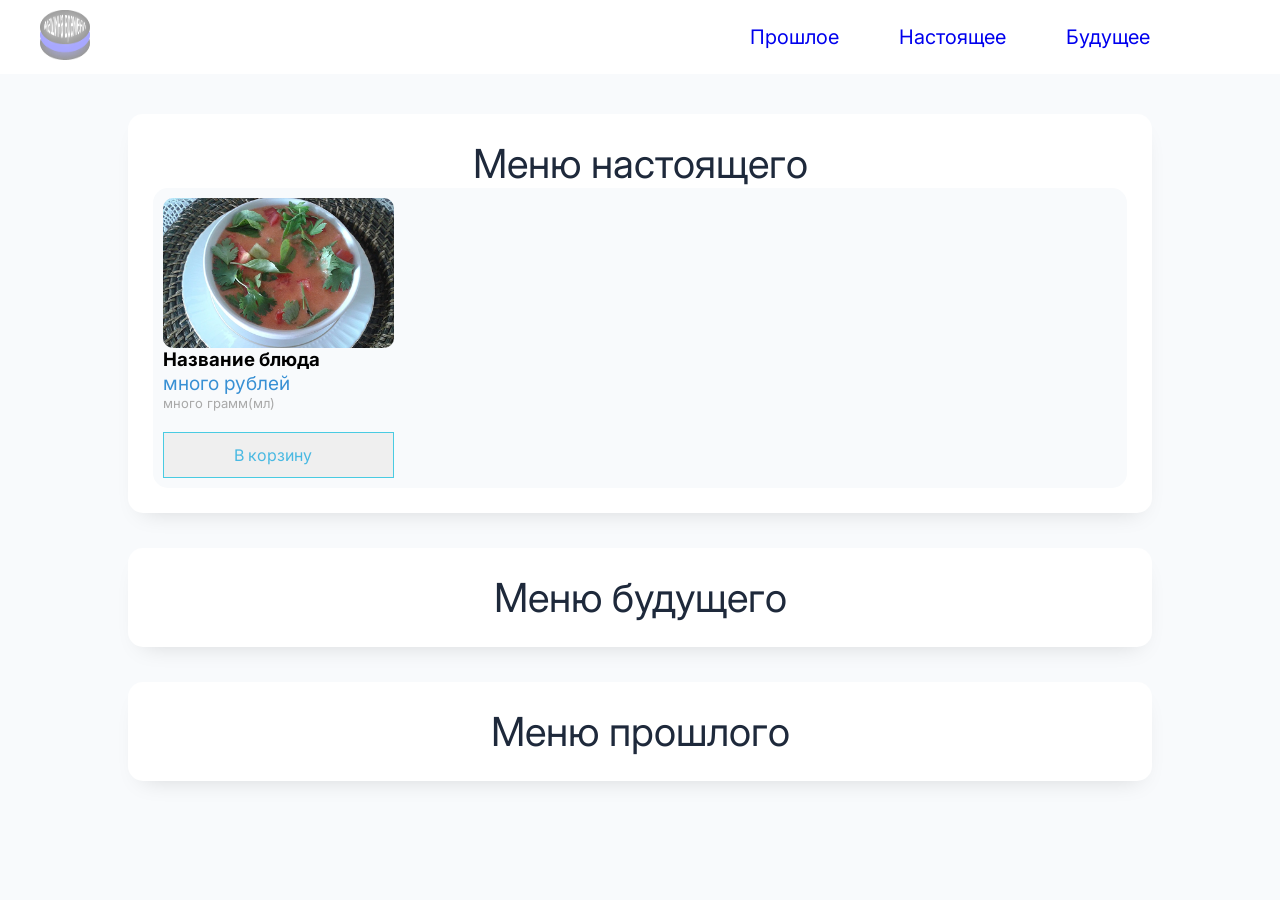
==== index.html @ 4ae55a52 "Карточка блюда" ====
<!DOCTYPE html>
<html lang="en">
<head>
    <meta charset="UTF-8">
    <meta name="viewport" content="width=device-width, initial-scale=1.0">
    <link rel="stylesheet" href="https://cdnjs.cloudflare.com/ajax/libs/font-awesome/6.5.0/css/all.min.css">
    <link href="https://fonts.googleapis.com/css2?family=Inter:wght@400;500;600;700&display=swap" rel="stylesheet">
    <link rel="stylesheet" href="./static/styles/style.css">
    <title>Машина Времени</title>
</head>
<body>
    <header>
        <a href="./index.html">
            <img src="./static/images/LogoSite.png" alt="Логотип" class="logo">
            <div class="links">
                <a class="header_link" href="#past_menu">Прошлое</a>
                <a class="header_link" href="#present_menu">Настоящее</a>
                <a class="header_link" href="#future_menu">Будущее</a>
                <a class="header_link" href="">
                    <i class="fa-solid fa-cart"></i>
                </a>
            </div>
        </a>
    </header>
    <div class="container">
        <div id="present_menu" class="menu">
            <span class="menu_name">Меню настоящего</span>
            <div class="dishes_list_past">
                <div class="dish_item">
                    <div class="dish">
                        <img src="./static/images/tut.png" alt="" class="dish_img">
                        <h3 class="dish_title">Название блюда</h3>
                        <p class="dish_price">много рублей</p>
                        <p class="dish_weight">много грамм(мл)</p>
                        <button class="dish_button">В корзину</button>
                    </div>
                </div>
            </div>
        </div>

        <div id="future_menu" class="menu">
            <span class="menu_name">Меню будущего</span>
            <div class="dishes_list_present">

            </div>
        </div>

        <div id="past_menu" class="menu">
            <span class="menu_name">Меню прошлого</span>
            <div class="dishes_list_future">

            </div>
        </div>
    </div>
    <script src="./static/scripts/script.js"></script>
</body>
</html>
---- static/styles/style.css ----
* {
    text-decoration: none;
    margin: 0;
    padding: 0;
    box-sizing: border-box;
    font-family: 'Inter', 'Segoe UI', Tahoma, Geneva, Verdana, sans-serif;
}

body {
    --bg: #f8fafc;
    --bg-2: #ffffff;
    --text: #1e293b;
    --text-2: #64748b;
    --text-3: #4f6280;
    --border-color: #cbd5e1;
    --accent: #50529c;
    --accent-hover: #f0f0ff;
    background-color: var(--bg);
}

header {
    background-color: var(--bg-2);
    display: flex;
    padding: 10px 40px 10px 40px;
    flex-direction: row;
    justify-content: space-between;
    text-align: center;
    align-items: center;
    margin-bottom: 40px;
}

.header_link{
    margin-right: 30px;
}


.logo {
    height: 50px;
    width: 50px;
    border-radius: 12px;
}

.links {
    display: flex;
    gap: 30px;
    color: var(--accent);
    font-size: 20px;
    transition: transform 0.5s ease;
}

.links>a:hover {
    transform: translateY(-2.5px);
}

.container {
    display: flex;
    gap: 35px;
    flex-direction: column;
}

.menu {
    display: flex;
    flex-direction: column;
    border: 0;
    border-radius: 15px;
    background-color: var(--bg-2);
    padding: 25px;
    width: 80%;
    align-self: center;
    box-shadow: 1px 11px 25px -14px rgba(0, 0, 0, 0.17);
}

.menu_name {
    font-size: 40px;
    color: var(--text);
    text-align: center;
    align-self: center;
    justify-self: center;
}

.dish_item {
    display: flex;
    flex-direction: row;
    height: 300px;
    background-color: var(--bg);
    padding: 10px;
    border: 0;
    border-radius: 15px;

}

.dish{
    display: flex;
    flex-direction: column;
}

.dish_img {
    border: 0;
    border-radius: 10px;
    object-fit: contain;
    height: 150px;
    width: auto;
}

.dish_price {
    display: flex;
    flex-direction: row;
    justify-content: space-between;
    color: rgb(56, 144, 212);
    font-size: larger;
}

.dish_weight {
    display: flex;
    flex-direction: row;
    justify-content: space-between;
    color: darkgrey;
    font-size: small;
}

.dish_button{
    display: -webkit-box;
    display: -ms-flexbox;
    display: flex;
    border: 1px solid #49cbe2;
    padding: 10px 28px;
    font-weight: 400;
    font-size: 16px;
    text-align: center;
    line-height: 150%;
    color: #49b9e2;
    -webkit-transition: .3s;
    transition: .3s;
    margin-top: auto;
    padding: 10px 70px;
    cursor: pointer
}
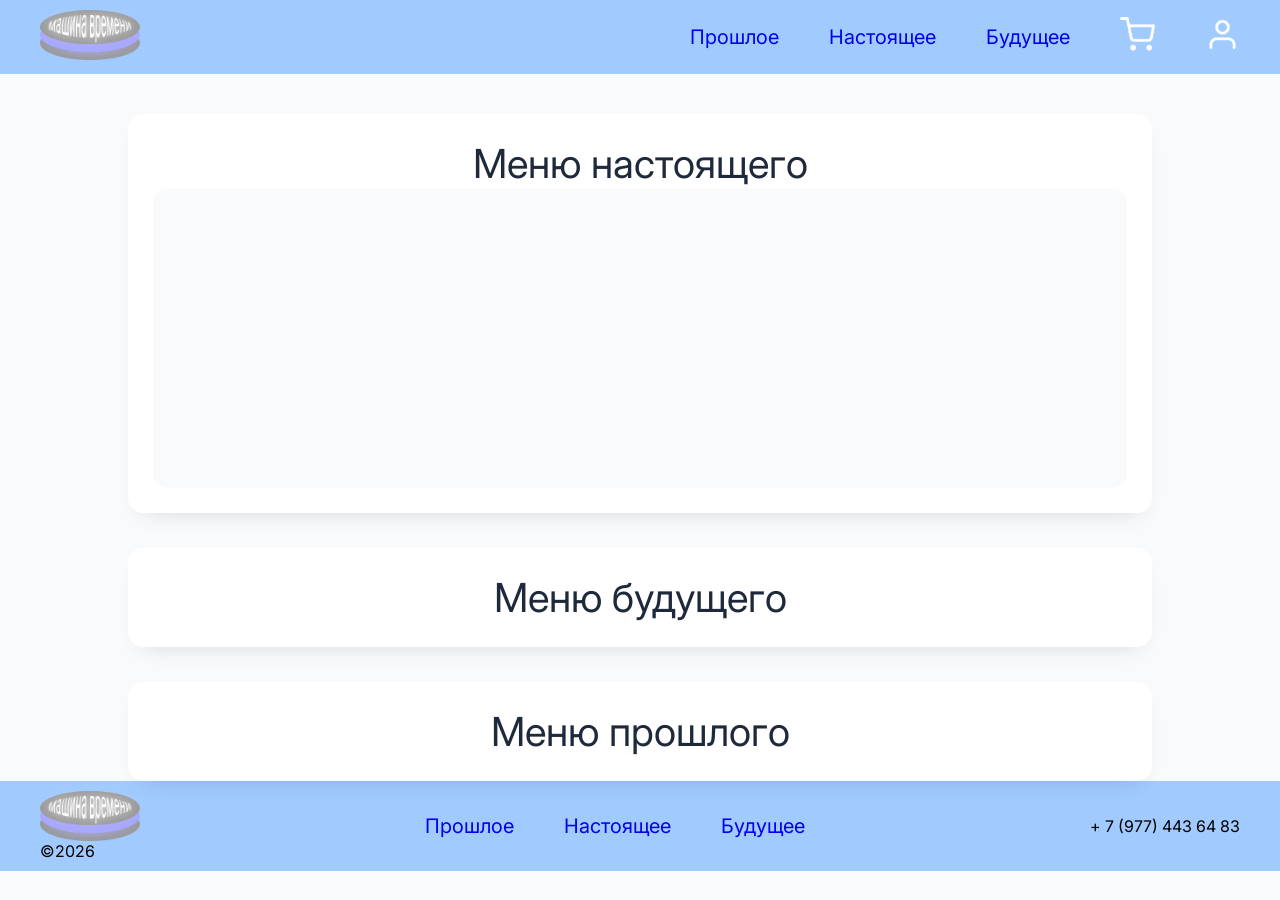
==== commit 8ee90f91: "Изменил главную страницу" ====
--- a/index.html
+++ b/index.html
@@ -11,47 +11,54 @@
 <body>
     <header>
         <a href="./index.html">
-            <img src="./static/images/LogoSite.png" alt="Логотип" class="logo">
+            <img src="./static/images/LogoSite.png" alt="logo" class="logo">
             <div class="links">
-                <a class="header_link" href="#past_menu">Прошлое</a>
-                <a class="header_link" href="#present_menu">Настоящее</a>
-                <a class="header_link" href="#future_menu">Будущее</a>
-                <a class="header_link" href="">
-                    <i class="fa-solid fa-cart"></i>
+                <a href="#past_menu">Прошлое</a>
+                <a href="#present_menu">Настоящее</a>
+                <a href="#future_menu">Будущее</a>
+                <a href=""><img src="./static/images/Shopping cart.png" alt="shopping cart" class="shopping_cart">
+                </a>
+                <a href=""><img src="./static/images/User.png" alt="User" class="user">
                 </a>
             </div>
         </a>
     </header>
     <div class="container">
-        <div id="present_menu" class="menu">
+        <div id="past_menu" class="menu">
             <span class="menu_name">Меню настоящего</span>
             <div class="dishes_list_past">
                 <div class="dish_item">
-                    <div class="dish">
-                        <img src="./static/images/tut.png" alt="" class="dish_img">
-                        <h3 class="dish_title">Название блюда</h3>
-                        <p class="dish_price">много рублей</p>
-                        <p class="dish_weight">много грамм(мл)</p>
-                        <button class="dish_button">В корзину</button>
-                    </div>
+                    
                 </div>
             </div>
         </div>
 
-        <div id="future_menu" class="menu">
+        <div id="present_menu" class="menu">
             <span class="menu_name">Меню будущего</span>
             <div class="dishes_list_present">
 
             </div>
         </div>
 
-        <div id="past_menu" class="menu">
+        <div id="future_menu" class="menu">
             <span class="menu_name">Меню прошлого</span>
             <div class="dishes_list_future">
 
             </div>
         </div>
     </div>
+    <footer>
+        <div class="footer_logo">
+        <img src="./static/images/LogoSite.png" alt="logo" class="logo">
+        <p>©2026</p>
+        </div>
+        <div class="links">
+                <a href="#past_menu">Прошлое</a>
+                <a href="#present_menu">Настоящее</a>
+                <a href="#future_menu">Будущее</a>
+        </div>
+        <div class="footer_nomer">+ 7 (977) 443 64 83</div>
+    </footer>
     <script src="./static/scripts/script.js"></script>
 </body>
 </html>
--- a/static/styles/style.css
+++ b/static/styles/style.css
@@ -19,7 +19,7 @@
 }
 
 header {
-    background-color: var(--bg-2);
+    background-color: #a1caff;
     display: flex;
     padding: 10px 40px 10px 40px;
     flex-direction: row;
@@ -29,20 +29,16 @@
     margin-bottom: 40px;
 }
 
-.header_link{
-    margin-right: 30px;
-}
-
-
 .logo {
     height: 50px;
-    width: 50px;
+    width: 100px;
     border-radius: 12px;
 }
 
 .links {
     display: flex;
-    gap: 30px;
+    align-items: center;
+    gap: 50px;
     color: var(--accent);
     font-size: 20px;
     transition: transform 0.5s ease;
@@ -50,6 +46,14 @@
 
 .links>a:hover {
     transform: translateY(-2.5px);
+}
+.shopping_cart {
+    width: 35px;
+    height: 35px;
+}
+.user {
+    width: 35px;
+    height: 35px;
 }
 
 .container {
@@ -86,52 +90,47 @@
     padding: 10px;
     border: 0;
     border-radius: 15px;
-
-}
-
-.dish{
-    display: flex;
-    flex-direction: column;
 }
 
 .dish_img {
     border: 0;
-    border-radius: 10px;
+    border-radius: 5px;
     object-fit: contain;
-    height: 150px;
-    width: auto;
 }
 
-.dish_price {
+.dish_data {
+    display: flex;
+    flex-direction: column;
+    padding: 20px;
+    gap: 15px;
+}
+
+.dish_name {
+    font-size: 30px;
+    color: var(--text);
+}
+
+.dish_desc {
+    font-size: 15px;
+    color: var(--text-3);
+}
+
+.dish-params {
     display: flex;
     flex-direction: row;
     justify-content: space-between;
-    color: rgb(56, 144, 212);
-    font-size: larger;
 }
-
-.dish_weight {
+footer {
+    background-color: #a1caff;
     display: flex;
+    padding: 10px 40px 10px 40px;
     flex-direction: row;
     justify-content: space-between;
-    color: darkgrey;
-    font-size: small;
+    text-align: center;
+    align-items: center;
 }
-
-.dish_button{
-    display: -webkit-box;
-    display: -ms-flexbox;
+.footer_logo {
     display: flex;
-    border: 1px solid #49cbe2;
-    padding: 10px 28px;
-    font-weight: 400;
-    font-size: 16px;
-    text-align: center;
-    line-height: 150%;
-    color: #49b9e2;
-    -webkit-transition: .3s;
-    transition: .3s;
-    margin-top: auto;
-    padding: 10px 70px;
-    cursor: pointer
+    flex-direction:column;
+    align-items: start;
 }
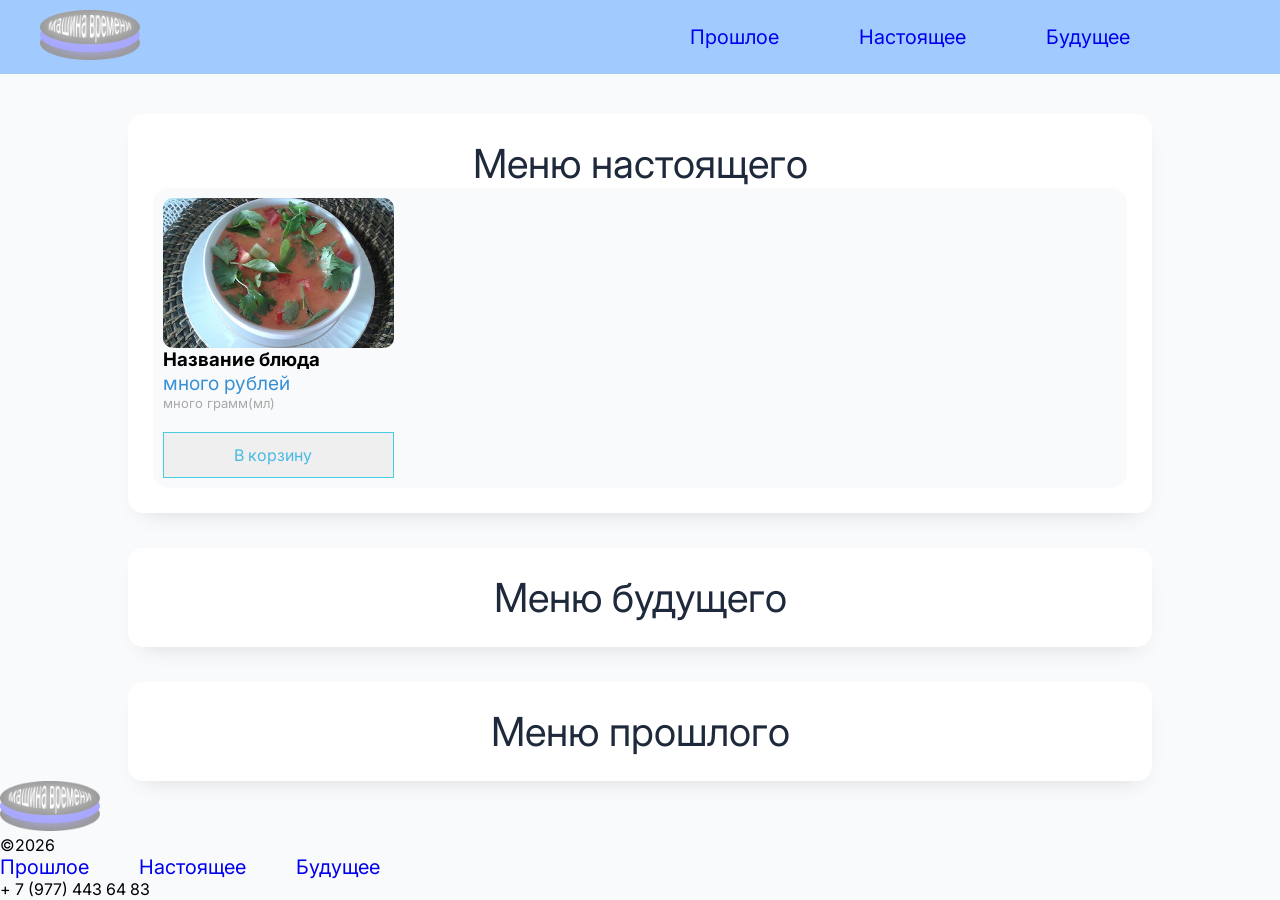
==== commit ed63bb87: "Merge branch 'main' into main-page3" ====
--- a/index.html
+++ b/index.html
@@ -11,36 +11,41 @@
 <body>
     <header>
         <a href="./index.html">
-            <img src="./static/images/LogoSite.png" alt="logo" class="logo">
+            <img src="./static/images/LogoSite.png" alt="Логотип" class="logo">
             <div class="links">
-                <a href="#past_menu">Прошлое</a>
-                <a href="#present_menu">Настоящее</a>
-                <a href="#future_menu">Будущее</a>
-                <a href=""><img src="./static/images/Shopping cart.png" alt="shopping cart" class="shopping_cart">
-                </a>
-                <a href=""><img src="./static/images/User.png" alt="User" class="user">
+                <a class="header_link" href="#past_menu">Прошлое</a>
+                <a class="header_link" href="#present_menu">Настоящее</a>
+                <a class="header_link" href="#future_menu">Будущее</a>
+                <a class="header_link" href="">
+                    <i class="fa-solid fa-cart"></i>
                 </a>
             </div>
         </a>
     </header>
     <div class="container">
-        <div id="past_menu" class="menu">
+        <div id="present_menu" class="menu">
             <span class="menu_name">Меню настоящего</span>
             <div class="dishes_list_past">
                 <div class="dish_item">
-                    
+                    <div class="dish">
+                        <img src="./static/images/tut.png" alt="" class="dish_img">
+                        <h3 class="dish_title">Название блюда</h3>
+                        <p class="dish_price">много рублей</p>
+                        <p class="dish_weight">много грамм(мл)</p>
+                        <button class="dish_button">В корзину</button>
+                    </div>
                 </div>
             </div>
         </div>
 
-        <div id="present_menu" class="menu">
+        <div id="future_menu" class="menu">
             <span class="menu_name">Меню будущего</span>
             <div class="dishes_list_present">
 
             </div>
         </div>
 
-        <div id="future_menu" class="menu">
+        <div id="past_menu" class="menu">
             <span class="menu_name">Меню прошлого</span>
             <div class="dishes_list_future">
 
--- a/static/styles/style.css
+++ b/static/styles/style.css
@@ -28,6 +28,11 @@
     align-items: center;
     margin-bottom: 40px;
 }
+
+.header_link{
+    margin-right: 30px;
+}
+
 
 .logo {
     height: 50px;
@@ -90,47 +95,52 @@
     padding: 10px;
     border: 0;
     border-radius: 15px;
+
+}
+
+.dish{
+    display: flex;
+    flex-direction: column;
 }
 
 .dish_img {
     border: 0;
-    border-radius: 5px;
+    border-radius: 10px;
     object-fit: contain;
+    height: 150px;
+    width: auto;
 }
 
-.dish_data {
-    display: flex;
-    flex-direction: column;
-    padding: 20px;
-    gap: 15px;
-}
-
-.dish_name {
-    font-size: 30px;
-    color: var(--text);
-}
-
-.dish_desc {
-    font-size: 15px;
-    color: var(--text-3);
-}
-
-.dish-params {
+.dish_price {
     display: flex;
     flex-direction: row;
     justify-content: space-between;
+    color: rgb(56, 144, 212);
+    font-size: larger;
 }
-footer {
-    background-color: #a1caff;
+
+.dish_weight {
     display: flex;
-    padding: 10px 40px 10px 40px;
     flex-direction: row;
     justify-content: space-between;
+    color: darkgrey;
+    font-size: small;
+}
+
+.dish_button{
+    display: -webkit-box;
+    display: -ms-flexbox;
+    display: flex;
+    border: 1px solid #49cbe2;
+    padding: 10px 28px;
+    font-weight: 400;
+    font-size: 16px;
     text-align: center;
-    align-items: center;
-}
-.footer_logo {
-    display: flex;
-    flex-direction:column;
-    align-items: start;
+    line-height: 150%;
+    color: #49b9e2;
+    -webkit-transition: .3s;
+    transition: .3s;
+    margin-top: auto;
+    padding: 10px 70px;
+    cursor: pointer
 }
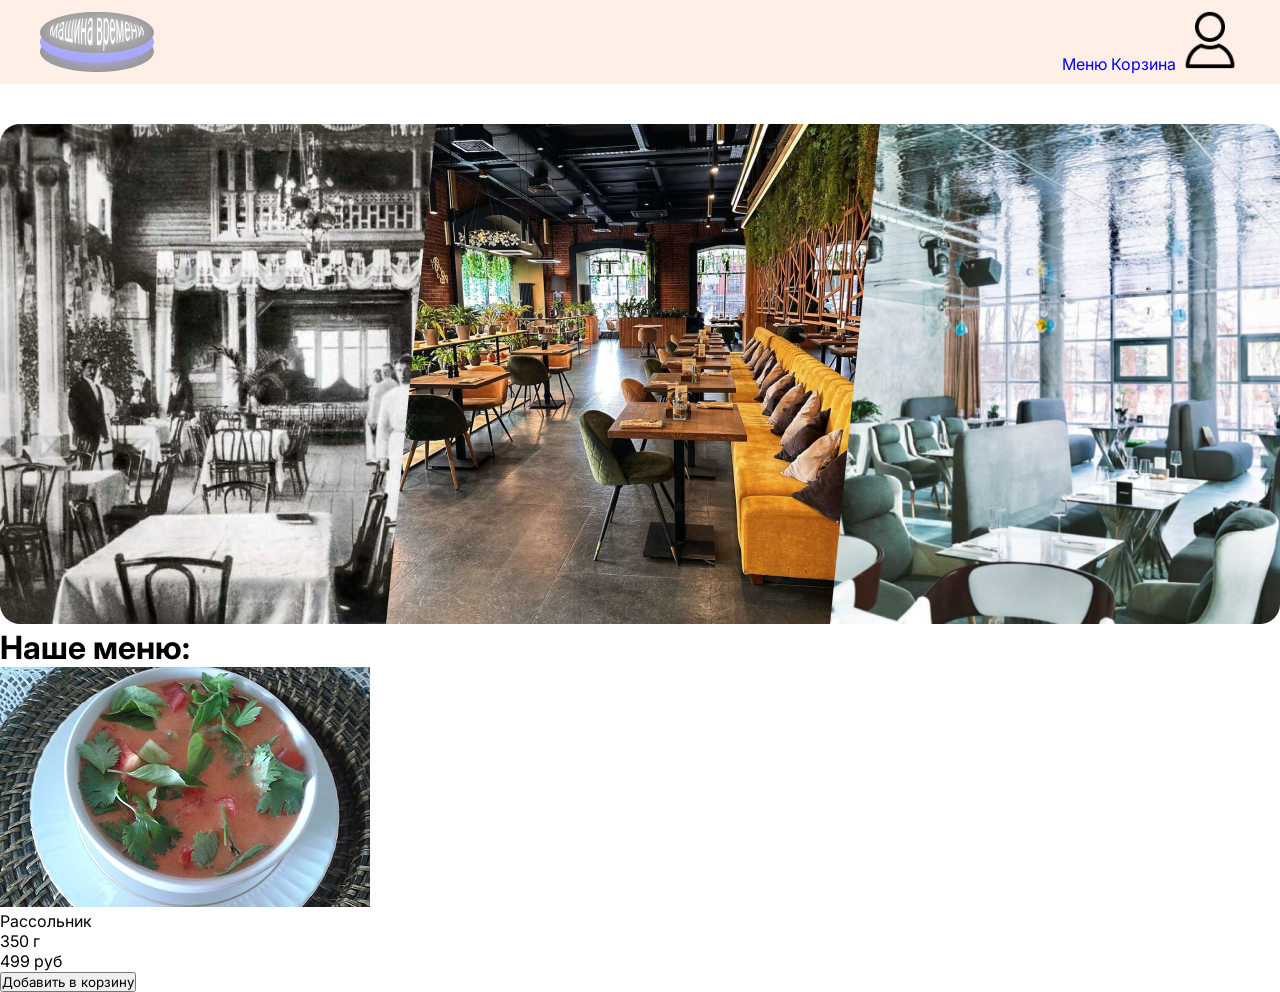
==== commit 69cc8e62: "Изменил страницу полностью, добавил костяк для доработок" ====
--- a/index.html
+++ b/index.html
@@ -2,68 +2,37 @@
 <html lang="en">
 <head>
     <meta charset="UTF-8">
-    <meta name="viewport" content="width=device-width, initial-scale=1.0">
     <link rel="stylesheet" href="https://cdnjs.cloudflare.com/ajax/libs/font-awesome/6.5.0/css/all.min.css">
     <link href="https://fonts.googleapis.com/css2?family=Inter:wght@400;500;600;700&display=swap" rel="stylesheet">
+    <meta name="viewport" content="width=device-width, initial-scale=1.0">
     <link rel="stylesheet" href="./static/styles/style.css">
-    <title>Машина Времени</title>
+    <title>Document</title>
 </head>
+<header>
+    <img src="./static/images/LogoSite.png" alt="Лого">
+    <div class="header_links">
+        <a href="./index.html">Меню</a>
+        <a href="./cart.html">Корзина</a>
+        <a href="./login.html"><img class="avatar_icon" src="./static/images/avatar-icon.png"></a>
+    </div>
+</header>
 <body>
-    <header>
-        <a href="./index.html">
-            <img src="./static/images/LogoSite.png" alt="Логотип" class="logo">
-            <div class="links">
-                <a class="header_link" href="#past_menu">Прошлое</a>
-                <a class="header_link" href="#present_menu">Настоящее</a>
-                <a class="header_link" href="#future_menu">Будущее</a>
-                <a class="header_link" href="">
-                    <i class="fa-solid fa-cart"></i>
-                </a>
-            </div>
-        </a>
-    </header>
-    <div class="container">
-        <div id="present_menu" class="menu">
-            <span class="menu_name">Меню настоящего</span>
-            <div class="dishes_list_past">
-                <div class="dish_item">
-                    <div class="dish">
-                        <img src="./static/images/tut.png" alt="" class="dish_img">
-                        <h3 class="dish_title">Название блюда</h3>
-                        <p class="dish_price">много рублей</p>
-                        <p class="dish_weight">много грамм(мл)</p>
-                        <button class="dish_button">В корзину</button>
-                    </div>
+    <img class="slider" src="./static/images/слайдер.png">
+    <div class="menu">
+        <h1>Наше меню:</h1>
+        <div class="dishes" id="dishes">
+            <div class="dish" id="dish">
+                <img src="./static/images/tut.png" alt="dish_img">
+                <div class="dish_text" id="dish_text">
+                    <p>Рассольник</p>
+                    <p>350 г</p>
+                </div>
+                <div class="buy_dish" id="buy_dish">
+                    <p>499 руб</p>
+                    <button class="add_to_cart" id="add_to_cart">Добавить в корзину</button>
                 </div>
             </div>
         </div>
-
-        <div id="future_menu" class="menu">
-            <span class="menu_name">Меню будущего</span>
-            <div class="dishes_list_present">
-
-            </div>
-        </div>
-
-        <div id="past_menu" class="menu">
-            <span class="menu_name">Меню прошлого</span>
-            <div class="dishes_list_future">
-
-            </div>
-        </div>
     </div>
-    <footer>
-        <div class="footer_logo">
-        <img src="./static/images/LogoSite.png" alt="logo" class="logo">
-        <p>©2026</p>
-        </div>
-        <div class="links">
-                <a href="#past_menu">Прошлое</a>
-                <a href="#present_menu">Настоящее</a>
-                <a href="#future_menu">Будущее</a>
-        </div>
-        <div class="footer_nomer">+ 7 (977) 443 64 83</div>
-    </footer>
-    <script src="./static/scripts/script.js"></script>
 </body>
 </html>
--- a/static/styles/style.css
+++ b/static/styles/style.css
@@ -7,19 +7,11 @@
 }
 
 body {
-    --bg: #f8fafc;
-    --bg-2: #ffffff;
-    --text: #1e293b;
-    --text-2: #64748b;
-    --text-3: #4f6280;
-    --border-color: #cbd5e1;
-    --accent: #50529c;
-    --accent-hover: #f0f0ff;
-    background-color: var(--bg);
+
 }
 
 header {
-    background-color: #a1caff;
+    background-color: #FFEFE7;
     display: flex;
     padding: 10px 40px 10px 40px;
     flex-direction: row;
@@ -29,118 +21,10 @@
     margin-bottom: 40px;
 }
 
-.header_link{
-    margin-right: 30px;
+.avatar_icon{
+    height: 60px;
 }
 
-
-.logo {
-    height: 50px;
-    width: 100px;
-    border-radius: 12px;
-}
-
-.links {
-    display: flex;
-    align-items: center;
-    gap: 50px;
-    color: var(--accent);
-    font-size: 20px;
-    transition: transform 0.5s ease;
-}
-
-.links>a:hover {
-    transform: translateY(-2.5px);
-}
-.shopping_cart {
-    width: 35px;
-    height: 35px;
-}
-.user {
-    width: 35px;
-    height: 35px;
-}
-
-.container {
-    display: flex;
-    gap: 35px;
-    flex-direction: column;
-}
-
-.menu {
-    display: flex;
-    flex-direction: column;
-    border: 0;
-    border-radius: 15px;
-    background-color: var(--bg-2);
-    padding: 25px;
-    width: 80%;
-    align-self: center;
-    box-shadow: 1px 11px 25px -14px rgba(0, 0, 0, 0.17);
-}
-
-.menu_name {
-    font-size: 40px;
-    color: var(--text);
-    text-align: center;
-    align-self: center;
-    justify-self: center;
-}
-
-.dish_item {
-    display: flex;
-    flex-direction: row;
-    height: 300px;
-    background-color: var(--bg);
-    padding: 10px;
-    border: 0;
-    border-radius: 15px;
-
-}
-
-.dish{
-    display: flex;
-    flex-direction: column;
-}
-
-.dish_img {
-    border: 0;
-    border-radius: 10px;
-    object-fit: contain;
-    height: 150px;
-    width: auto;
-}
-
-.dish_price {
-    display: flex;
-    flex-direction: row;
-    justify-content: space-between;
-    color: rgb(56, 144, 212);
-    font-size: larger;
-}
-
-.dish_weight {
-    display: flex;
-    flex-direction: row;
-    justify-content: space-between;
-    color: darkgrey;
-    font-size: small;
-}
-
-.dish_button{
-    display: -webkit-box;
-    display: -ms-flexbox;
-    display: flex;
-    border: 1px solid #49cbe2;
-    padding: 10px 28px;
-    font-weight: 400;
-    font-size: 16px;
-    text-align: center;
-    line-height: 150%;
-    color: #49b9e2;
-    -webkit-transition: .3s;
-    transition: .3s;
-    margin-top: auto;
-    padding: 10px 70px;
-    cursor: pointer
+.header_links{
+    
 }
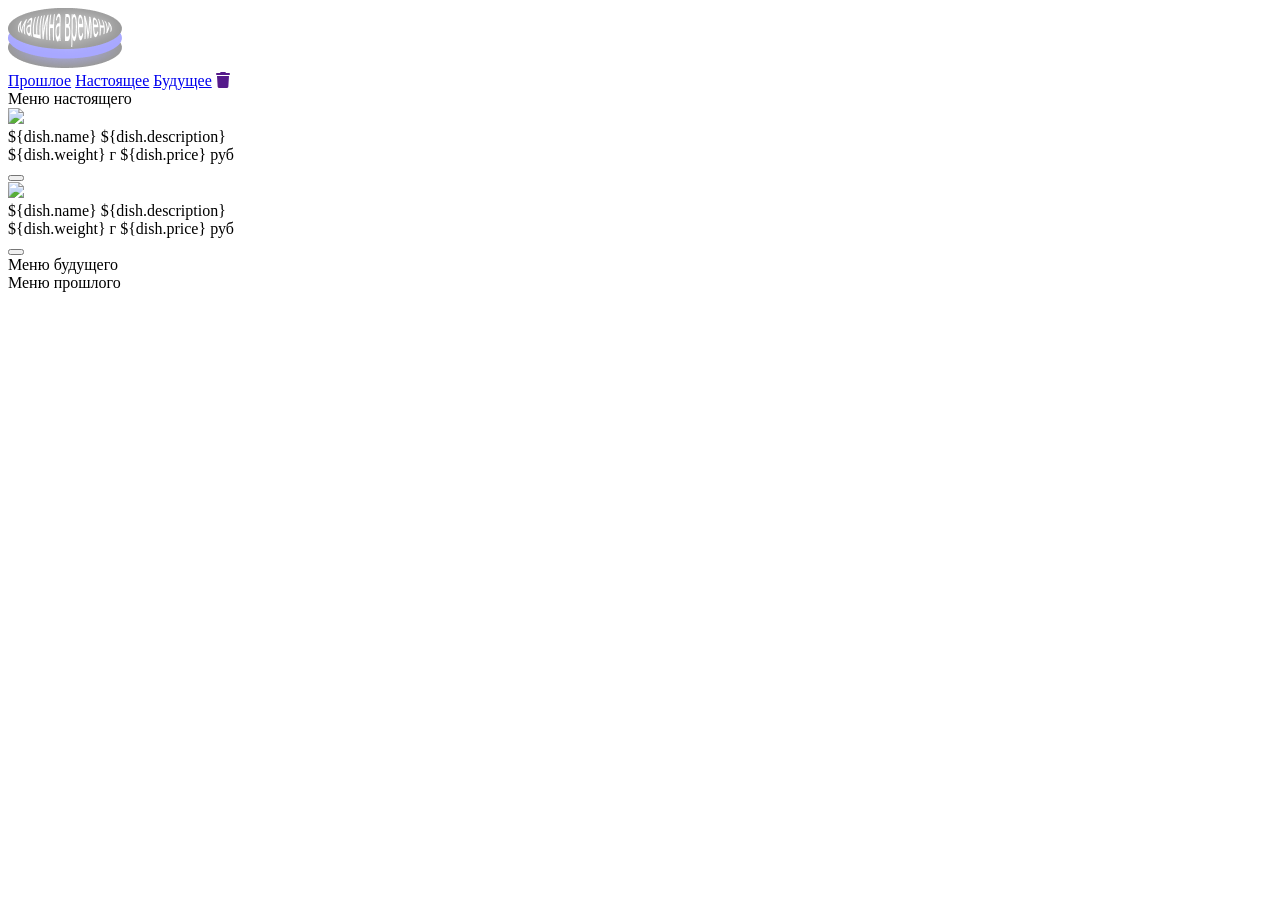
==== commit 676e7db8: "js" ====
--- a/index.html
+++ b/index.html
@@ -2,37 +2,72 @@
 <html lang="en">
 <head>
     <meta charset="UTF-8">
+    <meta name="viewport" content="width=device-width, initial-scale=1.0">
     <link rel="stylesheet" href="https://cdnjs.cloudflare.com/ajax/libs/font-awesome/6.5.0/css/all.min.css">
     <link href="https://fonts.googleapis.com/css2?family=Inter:wght@400;500;600;700&display=swap" rel="stylesheet">
-    <meta name="viewport" content="width=device-width, initial-scale=1.0">
     <link rel="stylesheet" href="./static/styles/style.css">
-    <title>Document</title>
+    <title>Машина Времени</title>
 </head>
-<header>
-    <img src="./static/images/LogoSite.png" alt="Лого">
-    <div class="header_links">
-        <a href="./index.html">Меню</a>
-        <a href="./cart.html">Корзина</a>
-        <a href="./login.html"><img class="avatar_icon" src="./static/images/avatar-icon.png"></a>
-    </div>
-</header>
 <body>
-    <img class="slider" src="./static/images/слайдер.png">
-    <div class="menu">
-        <h1>Наше меню:</h1>
-        <div class="dishes" id="dishes">
-            <div class="dish" id="dish">
-                <img src="./static/images/tut.png" alt="dish_img">
-                <div class="dish_text" id="dish_text">
-                    <p>Рассольник</p>
-                    <p>350 г</p>
+    <header>
+        <a href="./index.html">
+            <img src="./static/images/LogoSite.png" alt="logo" class="logo">
+            <div class="links">
+                <a href="#past_menu">Прошлое</a>
+                <a href="#present_menu">Настоящее</a>
+                <a href="#future_menu">Будущее</a>
+                <a href="">
+                    <i class="fa-solid fa-trash"></i>
+                </a>
+            </div>
+        </a>
+    </header>
+    <div class="container">
+        <div id="past_menu" class="menu">
+            <span class="menu_name">Меню настоящего</span>
+            <div class="dishes_list_past" id="dishes_list_past">
+                <div class="dish-item">
+                    <img class="dish_img" src="${dish.img_url}">
+                    <div class="dish_data">
+                        <span class="dish_name">${dish.name}</span>
+                        <span class="dish_desc">${dish.description}</span>
+                        <div class="dish-params">
+                            <span class="weight">${dish.weight} г</span>
+                            <span class="price">${dish.price} руб</span>
+                        </div>
+                        <button id="add-button"></button>
+                    </div>
                 </div>
-                <div class="buy_dish" id="buy_dish">
-                    <p>499 руб</p>
-                    <button class="add_to_cart" id="add_to_cart">Добавить в корзину</button>
+
+                <div class="dish-item">
+                    <img class="dish_img" src="${dish.img_url}">
+                    <div class="dish_data">
+                        <span class="dish_name">${dish.name}</span>
+                        <span class="dish_desc">${dish.description}</span>
+                        <div class="dish-params">
+                            <span class="weight">${dish.weight} г</span>
+                            <span class="price">${dish.price} руб</span>
+                        </div>
+                        <button id="add-button"></button>
+                    </div>
                 </div>
             </div>
         </div>
+
+        <div id="present_menu" class="menu">
+            <span class="menu_name">Меню будущего</span>
+            <div class="dishes_list_present" id="dishes_list_present">
+
+            </div>
+        </div>
+
+        <div id="future_menu" class="menu">
+            <span class="menu_name">Меню прошлого</span>
+            <div class="dishes_list_future" id="dishes_list_future">
+
+            </div>
+        </div>
     </div>
+    <script src="./static/scripts/script.js"></script>
 </body>
 </html>
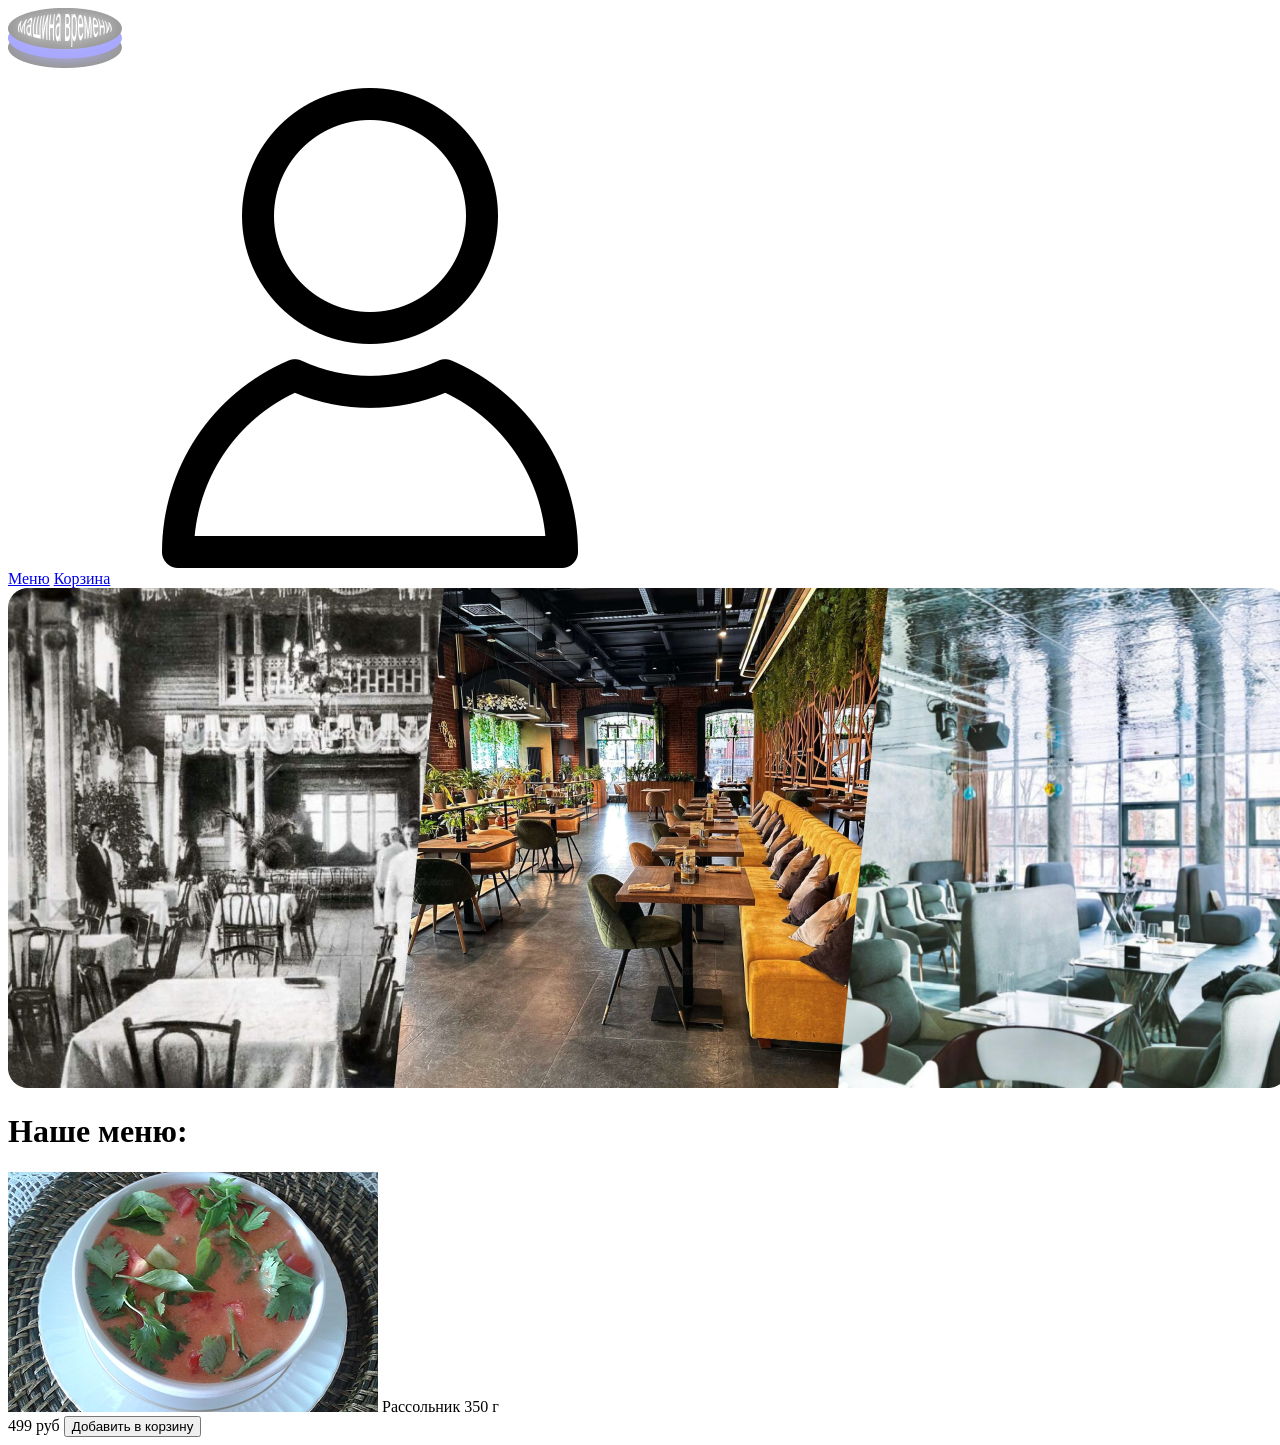
==== commit 2a12fd91: "byg fix" ====
--- a/index.html
+++ b/index.html
@@ -2,72 +2,35 @@
 <html lang="en">
 <head>
     <meta charset="UTF-8">
-    <meta name="viewport" content="width=device-width, initial-scale=1.0">
     <link rel="stylesheet" href="https://cdnjs.cloudflare.com/ajax/libs/font-awesome/6.5.0/css/all.min.css">
     <link href="https://fonts.googleapis.com/css2?family=Inter:wght@400;500;600;700&display=swap" rel="stylesheet">
+    <meta name="viewport" content="width=device-width, initial-scale=1.0">
     <link rel="stylesheet" href="./static/styles/style.css">
-    <title>Машина Времени</title>
+    <title>Document</title>
 </head>
+<header>
+    <img src="./static/images/LogoSite.png" alt="Лого">
+    <div class="header_links">
+        <a href="./index.html">Меню</a>
+        <a href="./cart.html">Корзина</a>
+        <a href="./login.html"><img class="avatar_icon" src="./static/images/avatar-icon.png"></a>
+    </div>
+</header>
 <body>
-    <header>
-        <a href="./index.html">
-            <img src="./static/images/LogoSite.png" alt="logo" class="logo">
-            <div class="links">
-                <a href="#past_menu">Прошлое</a>
-                <a href="#present_menu">Настоящее</a>
-                <a href="#future_menu">Будущее</a>
-                <a href="">
-                    <i class="fa-solid fa-trash"></i>
-                </a>
-            </div>
-        </a>
-    </header>
-    <div class="container">
-        <div id="past_menu" class="menu">
-            <span class="menu_name">Меню настоящего</span>
-            <div class="dishes_list_past" id="dishes_list_past">
-                <div class="dish-item">
-                    <img class="dish_img" src="${dish.img_url}">
-                    <div class="dish_data">
-                        <span class="dish_name">${dish.name}</span>
-                        <span class="dish_desc">${dish.description}</span>
-                        <div class="dish-params">
-                            <span class="weight">${dish.weight} г</span>
-                            <span class="price">${dish.price} руб</span>
-                        </div>
-                        <button id="add-button"></button>
-                    </div>
-                </div>
-
-                <div class="dish-item">
-                    <img class="dish_img" src="${dish.img_url}">
-                    <div class="dish_data">
-                        <span class="dish_name">${dish.name}</span>
-                        <span class="dish_desc">${dish.description}</span>
-                        <div class="dish-params">
-                            <span class="weight">${dish.weight} г</span>
-                            <span class="price">${dish.price} руб</span>
-                        </div>
-                        <button id="add-button"></button>
-                    </div>
+    <img class="slider" src="./static/images/слайдер.png">
+    <div class="menu">
+        <h1>Наше меню:</h1>
+        <div class="dishes" id="dishes">
+            <div class="dish" id="dish">
+                <img src="./static/images/tut.png" alt="dish_img">
+                <span id="dish_name" class="dish_name">Рассольник</span>
+                <span id="dish_weight" class="dish_weight">350 г</span>
+                <div class="buy_dish" id="buy_dish">
+                    <span id="dish_price" class="dish_price">499 руб</span>
+                    <button class="add_to_cart" id="add_to_cart">Добавить в корзину</button>
                 </div>
             </div>
         </div>
-
-        <div id="present_menu" class="menu">
-            <span class="menu_name">Меню будущего</span>
-            <div class="dishes_list_present" id="dishes_list_present">
-
-            </div>
-        </div>
-
-        <div id="future_menu" class="menu">
-            <span class="menu_name">Меню прошлого</span>
-            <div class="dishes_list_future" id="dishes_list_future">
-
-            </div>
-        </div>
     </div>
-    <script src="./static/scripts/script.js"></script>
 </body>
 </html>
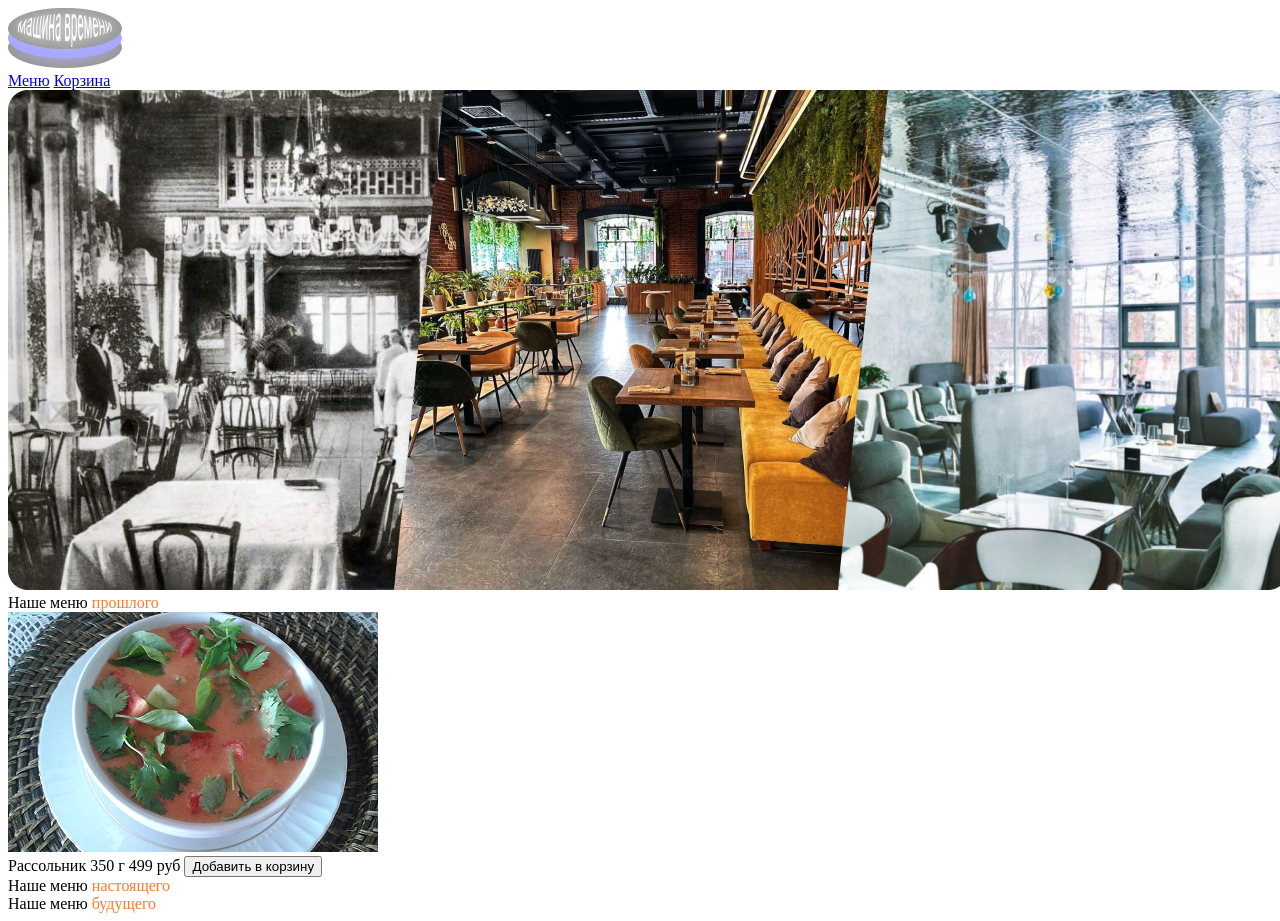
==== commit 4258fa35: "menu" ====
--- a/index.html
+++ b/index.html
@@ -8,29 +8,37 @@
     <link rel="stylesheet" href="./static/styles/style.css">
     <title>Document</title>
 </head>
-<header>
-    <img src="./static/images/LogoSite.png" alt="Лого">
-    <div class="header_links">
-        <a href="./index.html">Меню</a>
-        <a href="./cart.html">Корзина</a>
-        <a href="./login.html"><img class="avatar_icon" src="./static/images/avatar-icon.png"></a>
-    </div>
-</header>
 <body>
+    <header>
+        <img src="./static/images/LogoSite.png" alt="Лого">
+        <div class="header_links">
+            <a href="./index.html">Меню</a>
+            <a href="./cart.html">Корзина</a>
+        </div>
+    </header>
     <img class="slider" src="./static/images/слайдер.png">
     <div class="menu">
-        <h1>Наше меню:</h1>
-        <div class="dishes" id="dishes">
+        <span>Наше меню <span style="color: #FF7A2B;">прошлого</span></span>
+        <div id="past_menu" class="dishes">
             <div class="dish" id="dish">
-                <img src="./static/images/tut.png" alt="dish_img">
+                <div class="out_img">
+                    <img src="./static/images/tut.png" alt="dish_img">
+                </div>
                 <span id="dish_name" class="dish_name">Рассольник</span>
                 <span id="dish_weight" class="dish_weight">350 г</span>
-                <div class="buy_dish" id="buy_dish">
-                    <span id="dish_price" class="dish_price">499 руб</span>
-                    <button class="add_to_cart" id="add_to_cart">Добавить в корзину</button>
-                </div>
+                <span id="dish_price" class="dish_price">499 руб</span>
+                <button class="add_to_cart" id="add_to_cart">Добавить в корзину</button>
             </div>
         </div>
+        <span>Наше меню <span style="color: #FF7A2B;">настоящего</span></span>
+        <div id="present_menu" class="dishes">
+        </div>
+        <span>Наше меню <span style="color: #FF7A2B;">будущего</span></span>
+        <div id="future_menu" class="dishes">
+
+
+        </div>
     </div>
+    <script src="./static/scripts/script.js"></script>
 </body>
 </html>
